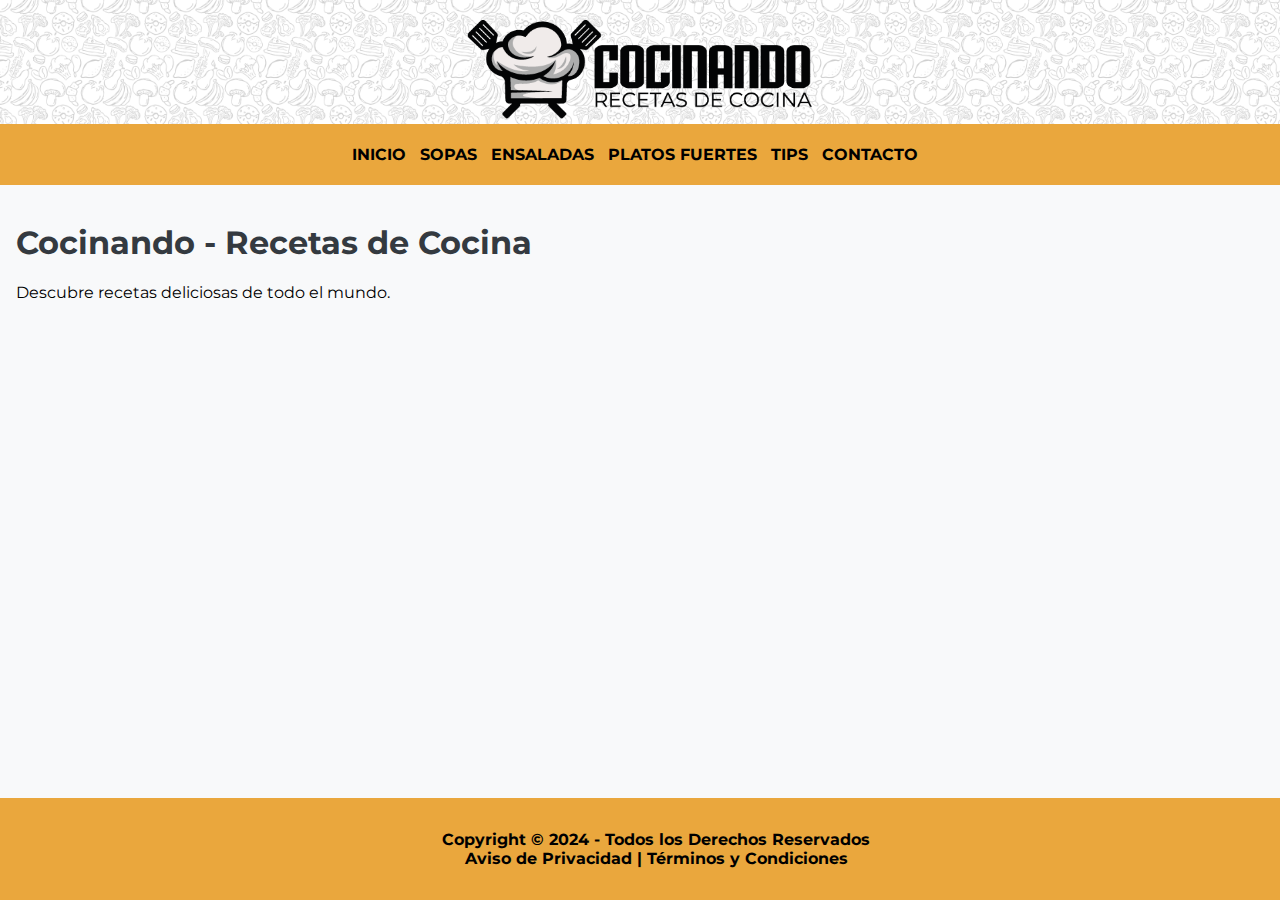
==== index.html @ 3e006d72 "Layout" ====
<!DOCTYPE html>
<html lang="es">
<head>
    <meta charset="UTF-8">
    <meta name="viewport" content="width=device-width, initial-scale=1.0">
    <title>Cocinando - Recetas de Cocina</title>
    <link rel="stylesheet" href="css/estilos.css">
</head>
<body>
    <header>
        <div id="logo">
            <img src="recursos/imagenes/logotipo.png" alt="Cocinando - Recetas de Cocina">
        </div>
        <nav>
            <ul>
                <li><a href="index.html">Inicio</a></li>
                <li><a href="sopas.html">Sopas</a></li>
                <li><a href="ensaladas.html">Ensaladas</a></li>
                <li><a href="platos-fuertes.html">Platos Fuertes</a></li>
                <li><a href="tips.html">Tips</a></li>
                <li><a href="contacto.html">Contacto</a></li>
            </ul>
        </nav>
    </header>
    <main>
        <section>
            <h1>Cocinando - Recetas de Cocina</h1>
            <p>Descubre recetas deliciosas de todo el mundo.</p>
        </section>
    </main>
    <footer>
        <p>
            Copyright &copy; 2024 - Todos los Derechos Reservados
            <br>Aviso de Privacidad | Términos y Condiciones
        </p>
    </footer>
</body>
</html>
---- css/estilos.css ----
@import url('https://fonts.googleapis.com/css2?family=Montserrat:ital,wght@0,100..900;1,100..900&display=swap');

body {
    font-family: "Montserrat", sans-serif;
    margin: 0;
    padding: 0;
    background-color: #f8f9fa;
}

header {
    background-image: url('../recursos/imagenes/bg_patron_header.jpg');
    background-size: contain;
    color: #ffffff;
    padding-top: 1rem;
    text-align: center;
}

header nav{
    background-color: #EAA73D;
    padding: 5px;
}

header nav ul li a{
    color: #000000;
    text-transform: uppercase;
    font-weight: 700;
}

nav ul {
    list-style-type: none;
    padding: 0;
}

nav ul li {
    display: inline;
    margin-right: 10px;
}

nav ul li a {
    color: #ffffff;
    text-decoration: none;
}

#logo{
    max-width: 350px;
    margin: 0 auto;
}

main {
    padding: 1rem;
    max-width: 1300px;
    margin: 0 auto;
}

footer {
    background-color: #EAA73D;
    font-weight: 700;;
    color: #000000;
    text-align: center;
    padding: 1rem;
    position: fixed;
    width: 100%;
    bottom: 0;
}

h1, h2 {
    color: #343a40;
}

img {
    max-width: 100%;
    height: auto;
}

video, audio {
    display: block;
    margin: 1rem 0;
}

form {
    display: flex;
    flex-direction: column;
}

form label {
    margin-top: 1rem;
}

form input, form textarea, form button {
    margin-top: 0.5rem;
}
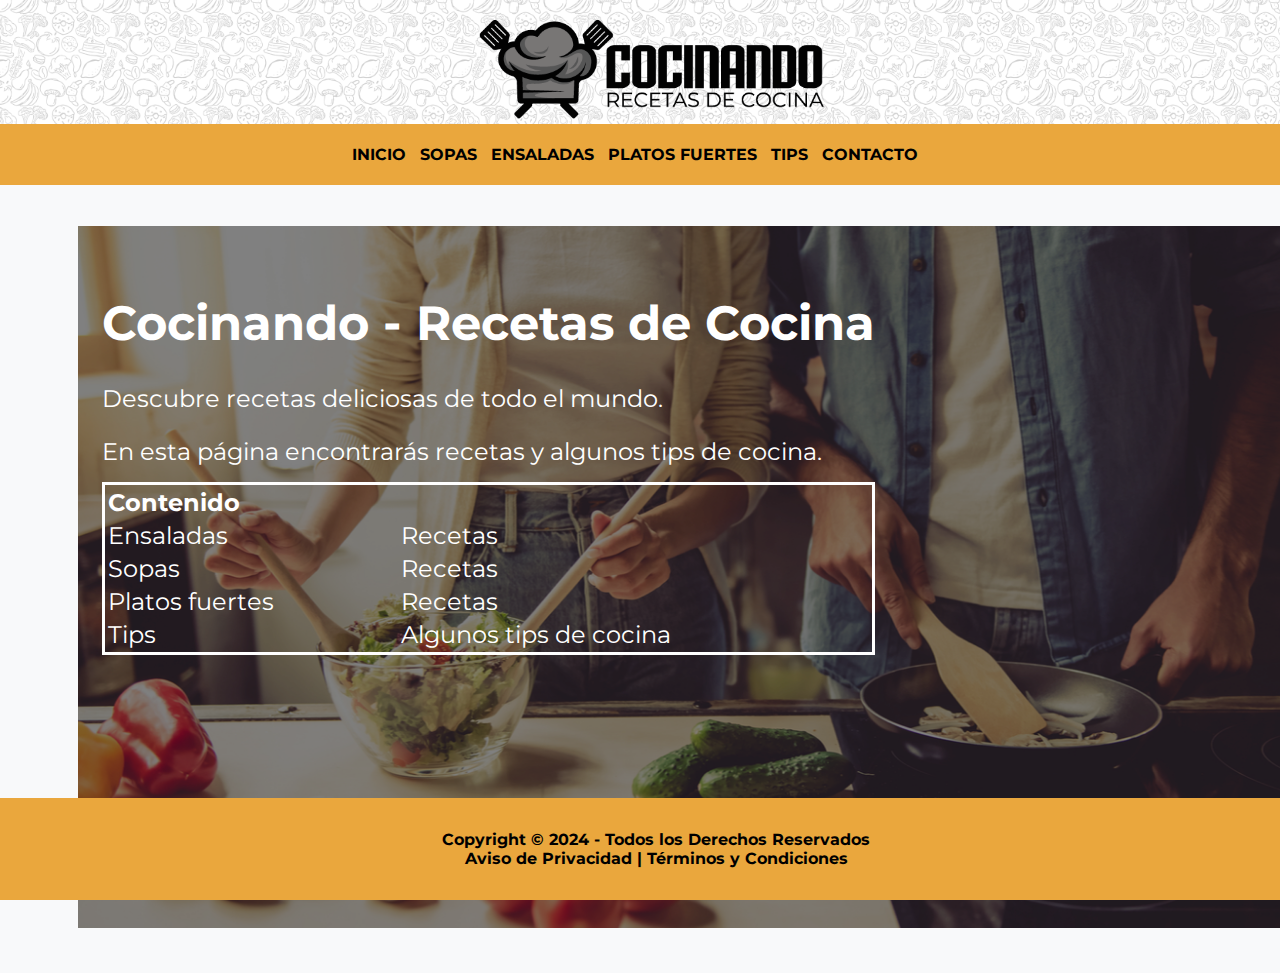
==== commit 89b2d443: "index" ====
--- a/index.html
+++ b/index.html
@@ -1,38 +1,65 @@
 <!DOCTYPE html>
 <html lang="es">
-<head>
-    <meta charset="UTF-8">
-    <meta name="viewport" content="width=device-width, initial-scale=1.0">
+  <head>
+    <meta charset="UTF-8" />
+    <meta name="viewport" content="width=device-width, initial-scale=1.0" />
     <title>Cocinando - Recetas de Cocina</title>
-    <link rel="stylesheet" href="css/estilos.css">
-</head>
-<body>
+    <link rel="stylesheet" href="css/estilos.css" />
+    <link rel="stylesheet" href="css/home.css" />
+  </head>
+  <body>
     <header>
-        <div id="logo">
-            <img src="recursos/imagenes/logotipo.png" alt="Cocinando - Recetas de Cocina">
+      <div id="logo">
+        <img
+          src="recursos/imagenes/logotipo.png"
+          alt="Cocinando - Recetas de Cocina"
+        />
+      </div>
+      <nav>
+        <ul>
+          <li><a href="index.html">Inicio</a></li>
+          <li><a href="sopas.html">Sopas</a></li>
+          <li><a href="ensaladas.html">Ensaladas</a></li>
+          <li><a href="platos-fuertes.html">Platos Fuertes</a></li>
+          <li><a href="tips.html">Tips</a></li>
+          <li><a href="contacto.html">Contacto</a></li>
+        </ul>
+      </nav>
+    </header>
+    <main class="">
+      <section class="banner">
+        <img src="recursos/imagenes/index.jpeg" alt="index" />
+        <div class="bannerTitle">
+          <h1>Cocinando - Recetas de Cocina</h1>
+          <p>Descubre recetas deliciosas de todo el mundo.</p>
+          En esta página encontrarás recetas y algunos tips de cocina.
+          <table>
+            <th>Contenido</th>
+            <tr>
+              <td>Ensaladas</td>
+              <td>Recetas</td>
+            </tr>
+            <tr>
+              <td>Sopas</td>
+              <td>Recetas</td>
+            </tr>
+            <tr>
+              <td>Platos fuertes</td>
+              <td>Recetas</td>
+            </tr>
+            <tr>
+              <td>Tips</td>
+              <td>Algunos tips de cocina</td>
+            </tr>
+          </table>
         </div>
-        <nav>
-            <ul>
-                <li><a href="index.html">Inicio</a></li>
-                <li><a href="sopas.html">Sopas</a></li>
-                <li><a href="ensaladas.html">Ensaladas</a></li>
-                <li><a href="platos-fuertes.html">Platos Fuertes</a></li>
-                <li><a href="tips.html">Tips</a></li>
-                <li><a href="contacto.html">Contacto</a></li>
-            </ul>
-        </nav>
-    </header>
-    <main>
-        <section>
-            <h1>Cocinando - Recetas de Cocina</h1>
-            <p>Descubre recetas deliciosas de todo el mundo.</p>
-        </section>
+      </section>
     </main>
     <footer>
-        <p>
-            Copyright &copy; 2024 - Todos los Derechos Reservados
-            <br>Aviso de Privacidad | Términos y Condiciones
-        </p>
+      <p>
+        Copyright &copy; 2024 - Todos los Derechos Reservados
+        <br />Aviso de Privacidad | Términos y Condiciones
+      </p>
     </footer>
-</body>
-</html>+  </body>
+</html>
--- a/css/estilos.css
+++ b/css/estilos.css
@@ -90,3 +90,10 @@
 form input, form textarea, form button {
     margin-top: 0.5rem;
 }
+section{
+    margin-left: 50px;
+    margin-right: 50px;
+
+    margin-top: 25px;
+    margin-bottom: 25px;
+}
--- a/css/home.css
+++ b/css/home.css
@@ -0,0 +1,42 @@
+.banner {
+  width: 100%;
+  position: relative;
+}
+.home {
+  padding: 0%;
+  width: 100%;
+  max-width: 100%;
+}
+.bannerTitle {
+  position: absolute;
+  top: 0px;
+  left: 0px;
+  padding: 36px;
+  color: white;
+  font-size: x-large;
+}
+h1 {
+  color: white;
+}
+table {
+  border-color: white;
+  border-style: solid;
+  width: 100%;
+  margin-top: 16px;
+}
+
+tr {
+  border-color: white;
+  border-style: solid;
+  border-collapse: collapse;
+}
+
+th {
+  text-align: start;
+}
+img {
+  width: 100%;
+  filter: brightness(0.5);
+  margin-left: 12px;
+  margin-right: 12px;
+}
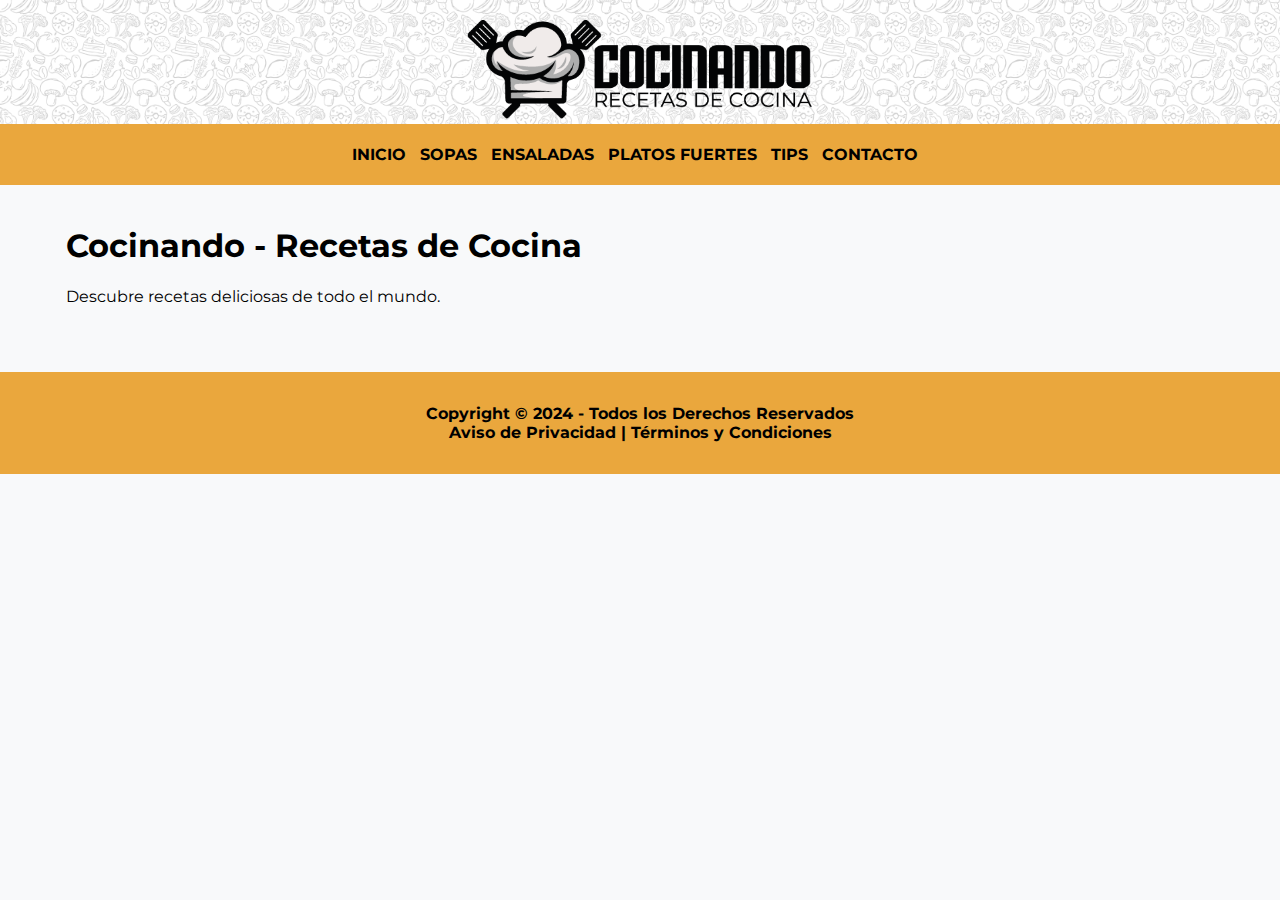
==== commit dba8d5e1: "Contacto" ====
--- a/index.html
+++ b/index.html
@@ -1,65 +1,39 @@
 <!DOCTYPE html>
 <html lang="es">
-  <head>
-    <meta charset="UTF-8" />
-    <meta name="viewport" content="width=device-width, initial-scale=1.0" />
+<head>
+    <meta charset="UTF-8">
+    <meta name="viewport" content="width=device-width, initial-scale=1.0">
     <title>Cocinando - Recetas de Cocina</title>
-    <link rel="stylesheet" href="css/estilos.css" />
-    <link rel="stylesheet" href="css/home.css" />
-  </head>
-  <body>
+    <link rel="icon" type="image/png" href="recursos/imagenes/icon/favicon.png">
+    <link rel="stylesheet" href="css/estilos.css">
+</head>
+<body>
     <header>
-      <div id="logo">
-        <img
-          src="recursos/imagenes/logotipo.png"
-          alt="Cocinando - Recetas de Cocina"
-        />
-      </div>
-      <nav>
-        <ul>
-          <li><a href="index.html">Inicio</a></li>
-          <li><a href="sopas.html">Sopas</a></li>
-          <li><a href="ensaladas.html">Ensaladas</a></li>
-          <li><a href="platos-fuertes.html">Platos Fuertes</a></li>
-          <li><a href="tips.html">Tips</a></li>
-          <li><a href="contacto.html">Contacto</a></li>
-        </ul>
-      </nav>
+        <div id="logo">
+            <img src="recursos/imagenes/logotipo.png" alt="Cocinando - Recetas de Cocina">
+        </div>
+        <nav>
+            <ul>
+                <li><a href="index.html">Inicio</a></li>
+                <li><a href="sopas.html">Sopas</a></li>
+                <li><a href="ensaladas.html">Ensaladas</a></li>
+                <li><a href="platos-fuertes.html">Platos Fuertes</a></li>
+                <li><a href="tips.html">Tips</a></li>
+                <li><a href="contacto.html">Contacto</a></li>
+            </ul>
+        </nav>
     </header>
-    <main class="">
-      <section class="banner">
-        <img src="recursos/imagenes/index.jpeg" alt="index" />
-        <div class="bannerTitle">
-          <h1>Cocinando - Recetas de Cocina</h1>
-          <p>Descubre recetas deliciosas de todo el mundo.</p>
-          En esta página encontrarás recetas y algunos tips de cocina.
-          <table>
-            <th>Contenido</th>
-            <tr>
-              <td>Ensaladas</td>
-              <td>Recetas</td>
-            </tr>
-            <tr>
-              <td>Sopas</td>
-              <td>Recetas</td>
-            </tr>
-            <tr>
-              <td>Platos fuertes</td>
-              <td>Recetas</td>
-            </tr>
-            <tr>
-              <td>Tips</td>
-              <td>Algunos tips de cocina</td>
-            </tr>
-          </table>
-        </div>
-      </section>
+    <main>
+        <section>
+            <h1>Cocinando - Recetas de Cocina</h1>
+            <p>Descubre recetas deliciosas de todo el mundo.</p>
+        </section>
     </main>
     <footer>
-      <p>
-        Copyright &copy; 2024 - Todos los Derechos Reservados
-        <br />Aviso de Privacidad | Términos y Condiciones
-      </p>
+        <p>
+            Copyright &copy; 2024 - Todos los Derechos Reservados
+            <br>Aviso de Privacidad | Términos y Condiciones
+        </p>
     </footer>
-  </body>
-</html>
+</body>
+</html>--- a/css/estilos.css
+++ b/css/estilos.css
@@ -1,7 +1,7 @@
 
 @import url('https://fonts.googleapis.com/css2?family=Montserrat:ital,wght@0,100..900;1,100..900&display=swap');
 
-body {
+html,body {
     font-family: "Montserrat", sans-serif;
     margin: 0;
     padding: 0;
@@ -58,14 +58,15 @@
     font-weight: 700;;
     color: #000000;
     text-align: center;
-    padding: 1rem;
-    position: fixed;
-    width: 100%;
-    bottom: 0;
+    padding-top: 1rem;
+    padding-bottom: 1rem;
+    position:relative;
+    width: 100%;
+    bottom: -25px;
 }
 
 h1, h2 {
-    color: #343a40;
+    color: #000000;
 }
 
 img {
@@ -97,3 +98,202 @@
     margin-top: 25px;
     margin-bottom: 25px;
 }
+
+/* Header category */
+.header-category {
+    position: relative;
+
+}
+
+.header-category::before {
+    content: "";
+    position: absolute;
+    top: 0;
+    left: 0;
+    width: 100%;
+    height: 100%;
+    background: linear-gradient(to right,#EAA73D, #fff, #0000);
+    z-index: 1;
+}
+
+.header-category img.header-category-bg {
+    object-fit: cover;
+    width: 100%;
+    max-height: 200px;
+}
+
+.header-category-title {
+    display: flex;
+    align-items: center;
+    position: absolute;
+    top: 20%;
+    left: 5%;
+    z-index: 1;
+    color: #fff;
+}
+
+.header-category-title h1 {
+    font-weight: bold;
+    margin-left: 10px;
+    font-size: 3em;
+}
+
+/* Article */
+.articles {
+    display: flex;
+    flex-wrap: wrap;
+    justify-content: center;
+    gap: 20px;
+}
+
+.article {
+    width: 30%;
+    min-width: 300px;
+    box-shadow: 0 5px 15px #00000026;
+    border-radius: 10px;
+    background: #e8e8e8;
+    border: 1px solid silver;
+}
+.article a{
+    text-decoration: none;
+    color: #000000;
+}
+.article__button{
+    background-color: #EAA73D;
+    padding: 5px;
+    position:relative;
+    border-radius: 5px;
+    font-weight: 700;
+    cursor: pointer;
+    margin-top: 10px;
+}
+
+.article:hover>.article__more {
+    color: #EAA73D;
+    font-weight: 700;
+}
+
+.article .article__img {
+    width: 100%;
+    margin-bottom: 10px;
+    object-fit: cover;
+    border-radius: 10px 10px 0 0;
+}
+
+.article .article__content {
+    padding: 1em;
+}
+
+.article__range {
+    display: block;
+    position: relative;
+    border-radius: 200px;
+    border: 0.2px solid silver;
+    height: 8px;
+    margin-bottom: 5px;
+    width: 100%;
+}
+
+.article__range span {
+    position: absolute;
+    height: 100%;
+    top: 0;
+    left: 0;
+    background: #EAA73D;
+}
+
+.article .article__title {
+    text-transform: uppercase;
+    margin-bottom: 10px;
+    font-weight: 700;
+    color: #000000;
+    font-size: 1.3em;
+}
+
+.article .article__description {
+    font-style: normal;
+    margin-bottom: 0;
+    font-size: 1.3em;
+}
+
+.article .article__more {
+    display: block;
+    font-style: italic;
+    color: #000000;
+    transition: all 300ms ease-in-out;
+    margin-top: 10px;
+}
+
+.article .article__author {
+    display: block;
+    font-weight: 700;
+    color: rgb(141, 141, 141);
+}
+
+.article .article__footer {
+    display: flex;
+    align-items: center;
+    justify-content: space-between;
+    flex-direction: row-reverse;
+    margin-top: 10px;
+}
+
+.row{
+    display: flex;
+}
+
+.content{
+    width: 70%;
+    display: inline-block;
+}
+
+.sidebar{
+    width: 30%;
+    display: inline-block;
+}
+
+table {
+    width: 100%;
+    border-collapse: collapse;
+    margin: 20px 0;
+    font-family: Arial, sans-serif;
+}
+th, td {
+    padding: 10px;
+    border: 1px solid #ddd;
+    text-align: left;
+}
+th {
+    background-color: #f2f2f2;
+}
+
+/*Contact*/
+fieldset{
+    border-color: #EAA73D; 
+}
+label {
+    padding: 10px;
+    font-family: Montserrat;
+    font-size: 30px;
+    display: block;
+}
+input{
+    width: 80%;
+    font-size: large;
+    padding: .5em 2em;
+    border: none;
+    border: 1px solid #000;
+}
+.enviar {
+    height: 40px;
+    font-size: 20px;
+    width: 90%;
+    display: block;
+    padding: 10px;
+    background-color: #EAA73D;
+    padding: .5em 1em;
+    border:none;
+    cursor: pointer;
+    text-align: center;
+    margin-top: 20px;
+}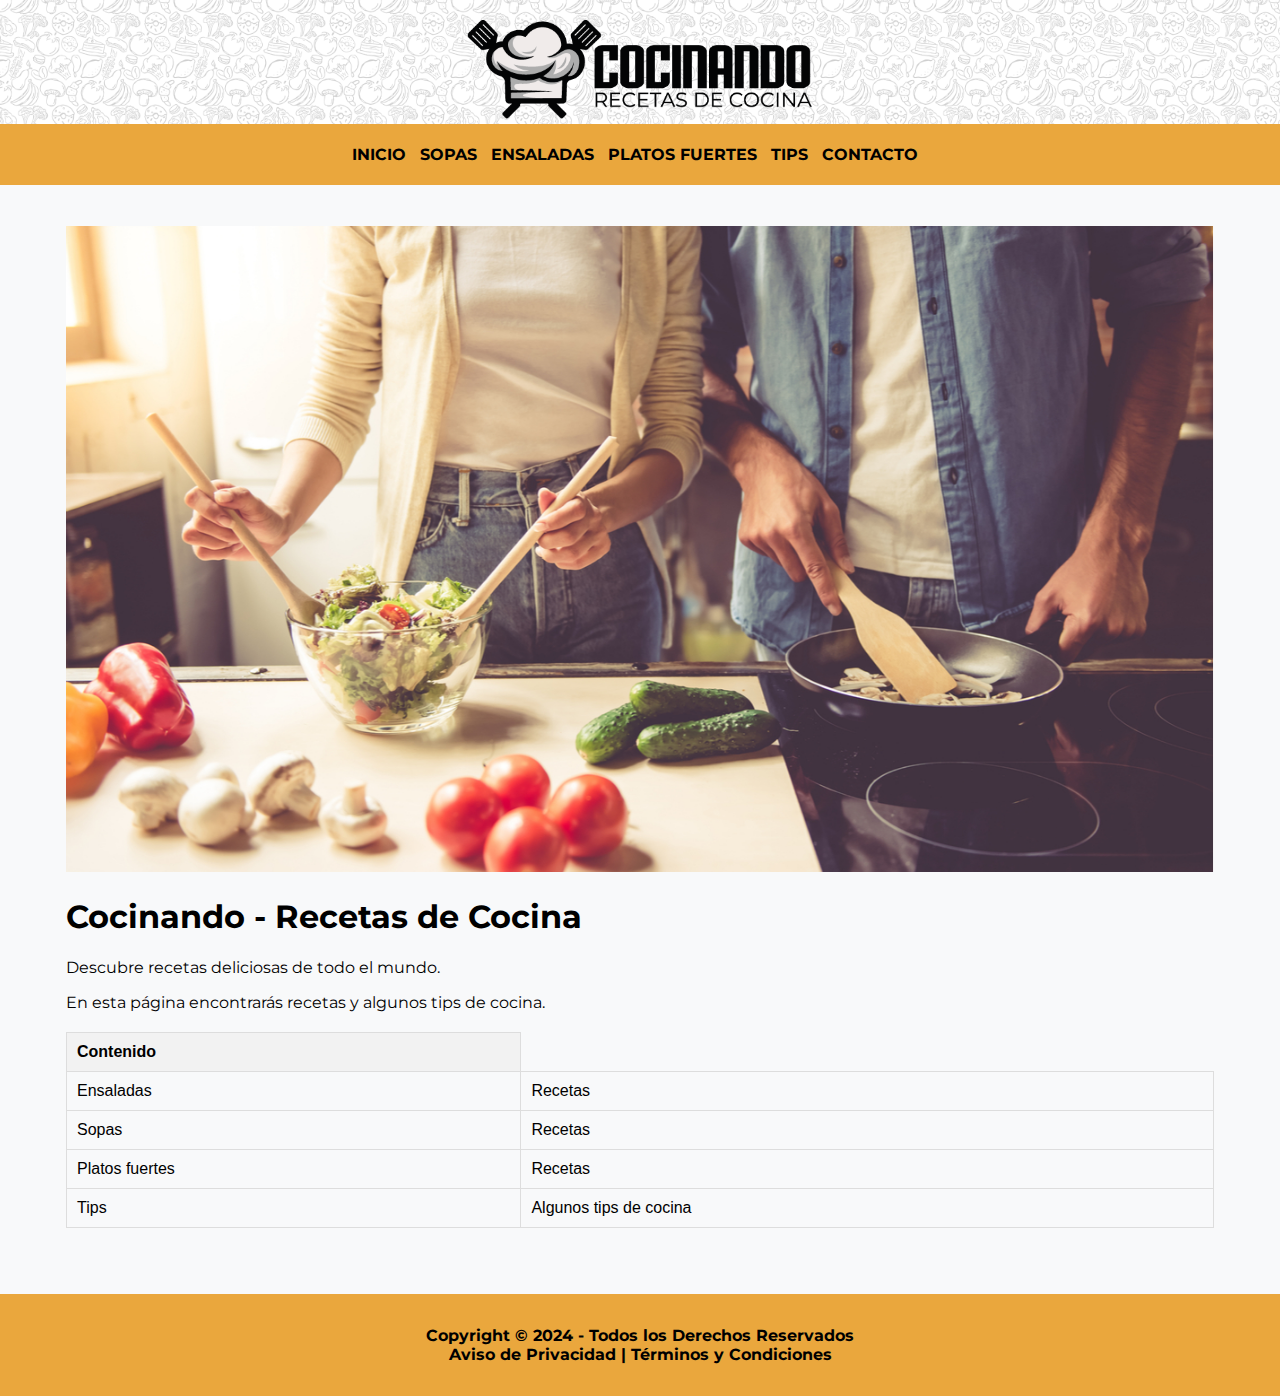
==== commit 7e7cda75: "Merge branch 'main' into cvega" ====
--- a/index.html
+++ b/index.html
@@ -1,39 +1,65 @@
 <!DOCTYPE html>
 <html lang="es">
-<head>
-    <meta charset="UTF-8">
-    <meta name="viewport" content="width=device-width, initial-scale=1.0">
+  <head>
+    <meta charset="UTF-8" />
+    <meta name="viewport" content="width=device-width, initial-scale=1.0" />
     <title>Cocinando - Recetas de Cocina</title>
     <link rel="icon" type="image/png" href="recursos/imagenes/icon/favicon.png">
     <link rel="stylesheet" href="css/estilos.css">
 </head>
 <body>
     <header>
-        <div id="logo">
-            <img src="recursos/imagenes/logotipo.png" alt="Cocinando - Recetas de Cocina">
+      <div id="logo">
+        <img
+          src="recursos/imagenes/logotipo.png"
+          alt="Cocinando - Recetas de Cocina"
+        />
+      </div>
+      <nav>
+        <ul>
+          <li><a href="index.html">Inicio</a></li>
+          <li><a href="sopas.html">Sopas</a></li>
+          <li><a href="ensaladas.html">Ensaladas</a></li>
+          <li><a href="platos-fuertes.html">Platos Fuertes</a></li>
+          <li><a href="tips.html">Tips</a></li>
+          <li><a href="contacto.html">Contacto</a></li>
+        </ul>
+      </nav>
+    </header>
+    <main class="">
+      <section class="banner">
+        <img src="recursos/imagenes/index.jpeg" alt="index" />
+        <div class="bannerTitle">
+          <h1>Cocinando - Recetas de Cocina</h1>
+          <p>Descubre recetas deliciosas de todo el mundo.</p>
+          En esta página encontrarás recetas y algunos tips de cocina.
+          <table>
+            <th>Contenido</th>
+            <tr>
+              <td>Ensaladas</td>
+              <td>Recetas</td>
+            </tr>
+            <tr>
+              <td>Sopas</td>
+              <td>Recetas</td>
+            </tr>
+            <tr>
+              <td>Platos fuertes</td>
+              <td>Recetas</td>
+            </tr>
+            <tr>
+              <td>Tips</td>
+              <td>Algunos tips de cocina</td>
+            </tr>
+          </table>
         </div>
-        <nav>
-            <ul>
-                <li><a href="index.html">Inicio</a></li>
-                <li><a href="sopas.html">Sopas</a></li>
-                <li><a href="ensaladas.html">Ensaladas</a></li>
-                <li><a href="platos-fuertes.html">Platos Fuertes</a></li>
-                <li><a href="tips.html">Tips</a></li>
-                <li><a href="contacto.html">Contacto</a></li>
-            </ul>
-        </nav>
-    </header>
-    <main>
-        <section>
-            <h1>Cocinando - Recetas de Cocina</h1>
-            <p>Descubre recetas deliciosas de todo el mundo.</p>
-        </section>
+      </section>
     </main>
     <footer>
-        <p>
-            Copyright &copy; 2024 - Todos los Derechos Reservados
-            <br>Aviso de Privacidad | Términos y Condiciones
-        </p>
+      <p>
+        Copyright &copy; 2024 - Todos los Derechos Reservados
+        <br />Aviso de Privacidad | Términos y Condiciones
+      </p>
     </footer>
-</body>
-</html>+  </body>
+</html>
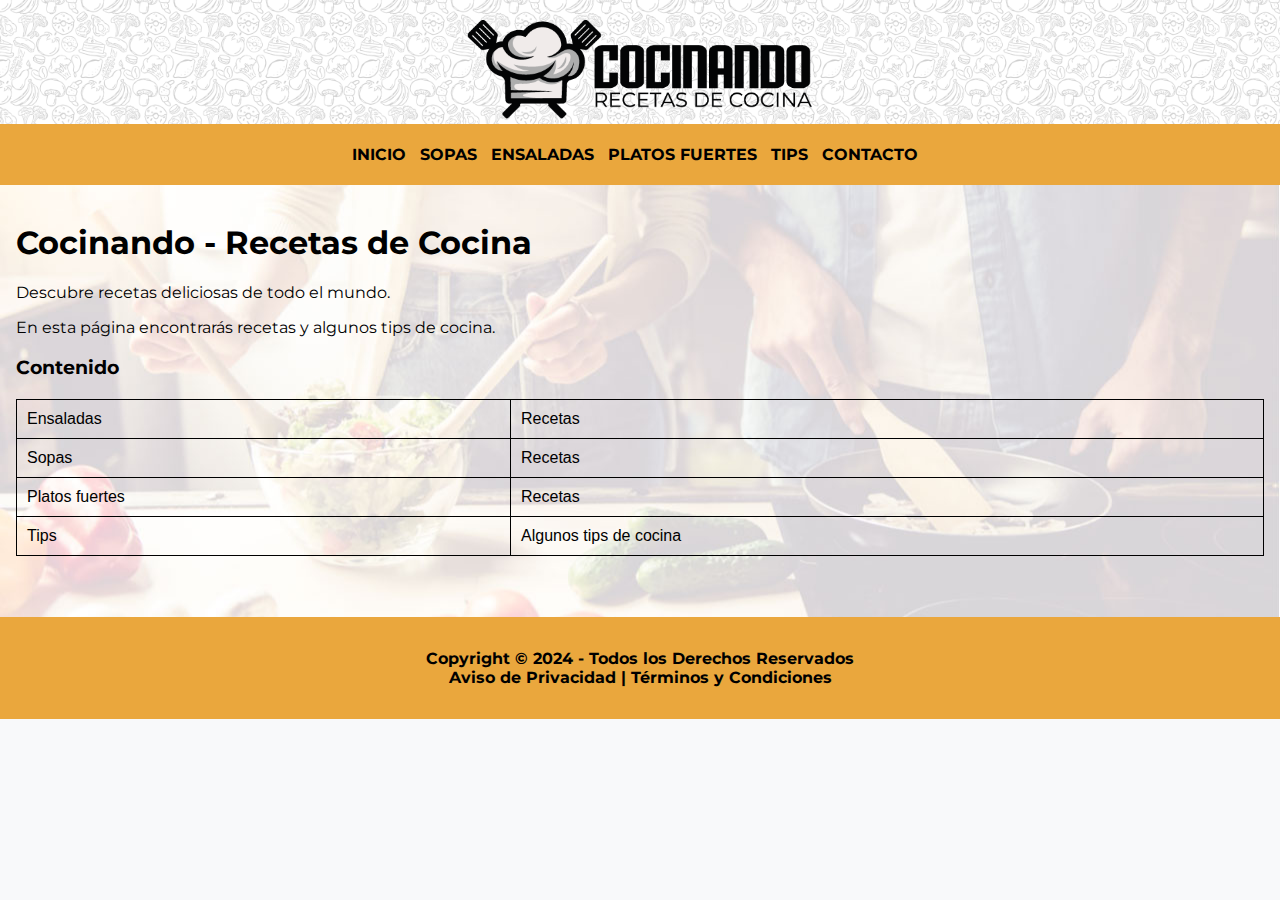
==== commit cef98c6a: "Merge pull request #5 from zerobyt/cvega" ====
--- a/index.html
+++ b/index.html
@@ -1,65 +1,61 @@
 <!DOCTYPE html>
 <html lang="es">
-  <head>
-    <meta charset="UTF-8" />
-    <meta name="viewport" content="width=device-width, initial-scale=1.0" />
+
+<head>
+    <meta charset="UTF-8" >
+    <meta name="viewport" content="width=device-width, initial-scale=1.0" >
     <title>Cocinando - Recetas de Cocina</title>
     <link rel="icon" type="image/png" href="recursos/imagenes/icon/favicon.png">
     <link rel="stylesheet" href="css/estilos.css">
 </head>
-<body>
+
+<body class="home">
     <header>
-      <div id="logo">
-        <img
-          src="recursos/imagenes/logotipo.png"
-          alt="Cocinando - Recetas de Cocina"
-        />
-      </div>
-      <nav>
-        <ul>
-          <li><a href="index.html">Inicio</a></li>
-          <li><a href="sopas.html">Sopas</a></li>
-          <li><a href="ensaladas.html">Ensaladas</a></li>
-          <li><a href="platos-fuertes.html">Platos Fuertes</a></li>
-          <li><a href="tips.html">Tips</a></li>
-          <li><a href="contacto.html">Contacto</a></li>
-        </ul>
-      </nav>
+        <div id="logo">
+            <img src="recursos/imagenes/logotipo.png" alt="Cocinando - Recetas de Cocina" >
+        </div>
+        <nav>
+            <ul>
+                <li><a href="index.html">Inicio</a></li>
+                <li><a href="sopas.html">Sopas</a></li>
+                <li><a href="ensaladas.html">Ensaladas</a></li>
+                <li><a href="platos-fuertes.html">Platos Fuertes</a></li>
+                <li><a href="tips.html">Tips</a></li>
+                <li><a href="contacto.html">Contacto</a></li>
+            </ul>
+        </nav>
     </header>
-    <main class="">
-      <section class="banner">
-        <img src="recursos/imagenes/index.jpeg" alt="index" />
-        <div class="bannerTitle">
-          <h1>Cocinando - Recetas de Cocina</h1>
-          <p>Descubre recetas deliciosas de todo el mundo.</p>
-          En esta página encontrarás recetas y algunos tips de cocina.
-          <table>
-            <th>Contenido</th>
+    <main>
+        <h1>Cocinando - Recetas de Cocina</h1>
+        <p>Descubre recetas deliciosas de todo el mundo.</p>
+        En esta página encontrarás recetas y algunos tips de cocina.
+        <h3>Contenido</h3>
+        <table>
             <tr>
-              <td>Ensaladas</td>
-              <td>Recetas</td>
+                <td>Ensaladas</td>
+                <td>Recetas</td>
             </tr>
             <tr>
-              <td>Sopas</td>
-              <td>Recetas</td>
+                <td>Sopas</td>
+                <td>Recetas</td>
             </tr>
             <tr>
-              <td>Platos fuertes</td>
-              <td>Recetas</td>
+                <td>Platos fuertes</td>
+                <td>Recetas</td>
             </tr>
             <tr>
-              <td>Tips</td>
-              <td>Algunos tips de cocina</td>
+                <td>Tips</td>
+                <td>Algunos tips de cocina</td>
             </tr>
-          </table>
-        </div>
-      </section>
+        </table>
+
     </main>
     <footer>
-      <p>
-        Copyright &copy; 2024 - Todos los Derechos Reservados
-        <br />Aviso de Privacidad | Términos y Condiciones
-      </p>
+        <p>
+            Copyright &copy; 2024 - Todos los Derechos Reservados
+            <br >Aviso de Privacidad | Términos y Condiciones
+        </p>
     </footer>
-  </body>
-</html>
+</body>
+
+</html>--- a/css/estilos.css
+++ b/css/estilos.css
@@ -6,6 +6,11 @@
     margin: 0;
     padding: 0;
     background-color: #f8f9fa;
+}
+
+body.home{
+    background-image: url('../recursos/imagenes/index.jpeg');
+    background-size: cover;
 }
 
 header {
@@ -52,6 +57,10 @@
     max-width: 1300px;
     margin: 0 auto;
 }
+body.home{
+    background-image: url('../recursos/imagenes/index.jpg');
+    background-size: cover;
+}
 
 footer {
     background-color: #EAA73D;
@@ -102,7 +111,7 @@
 /* Header category */
 .header-category {
     position: relative;
-
+    margin: 10px;
 }
 
 .header-category::before {
@@ -165,7 +174,7 @@
     border-radius: 5px;
     font-weight: 700;
     cursor: pointer;
-    margin-top: 10px;
+    top:5px;
 }
 
 .article:hover>.article__more {
@@ -252,6 +261,11 @@
     display: inline-block;
 }
 
+.content__intro{
+    width: 100%;
+}
+
+/*Tables*/
 table {
     width: 100%;
     border-collapse: collapse;
@@ -260,7 +274,7 @@
 }
 th, td {
     padding: 10px;
-    border: 1px solid #ddd;
+    border: 1px solid #000000;
     text-align: left;
 }
 th {
